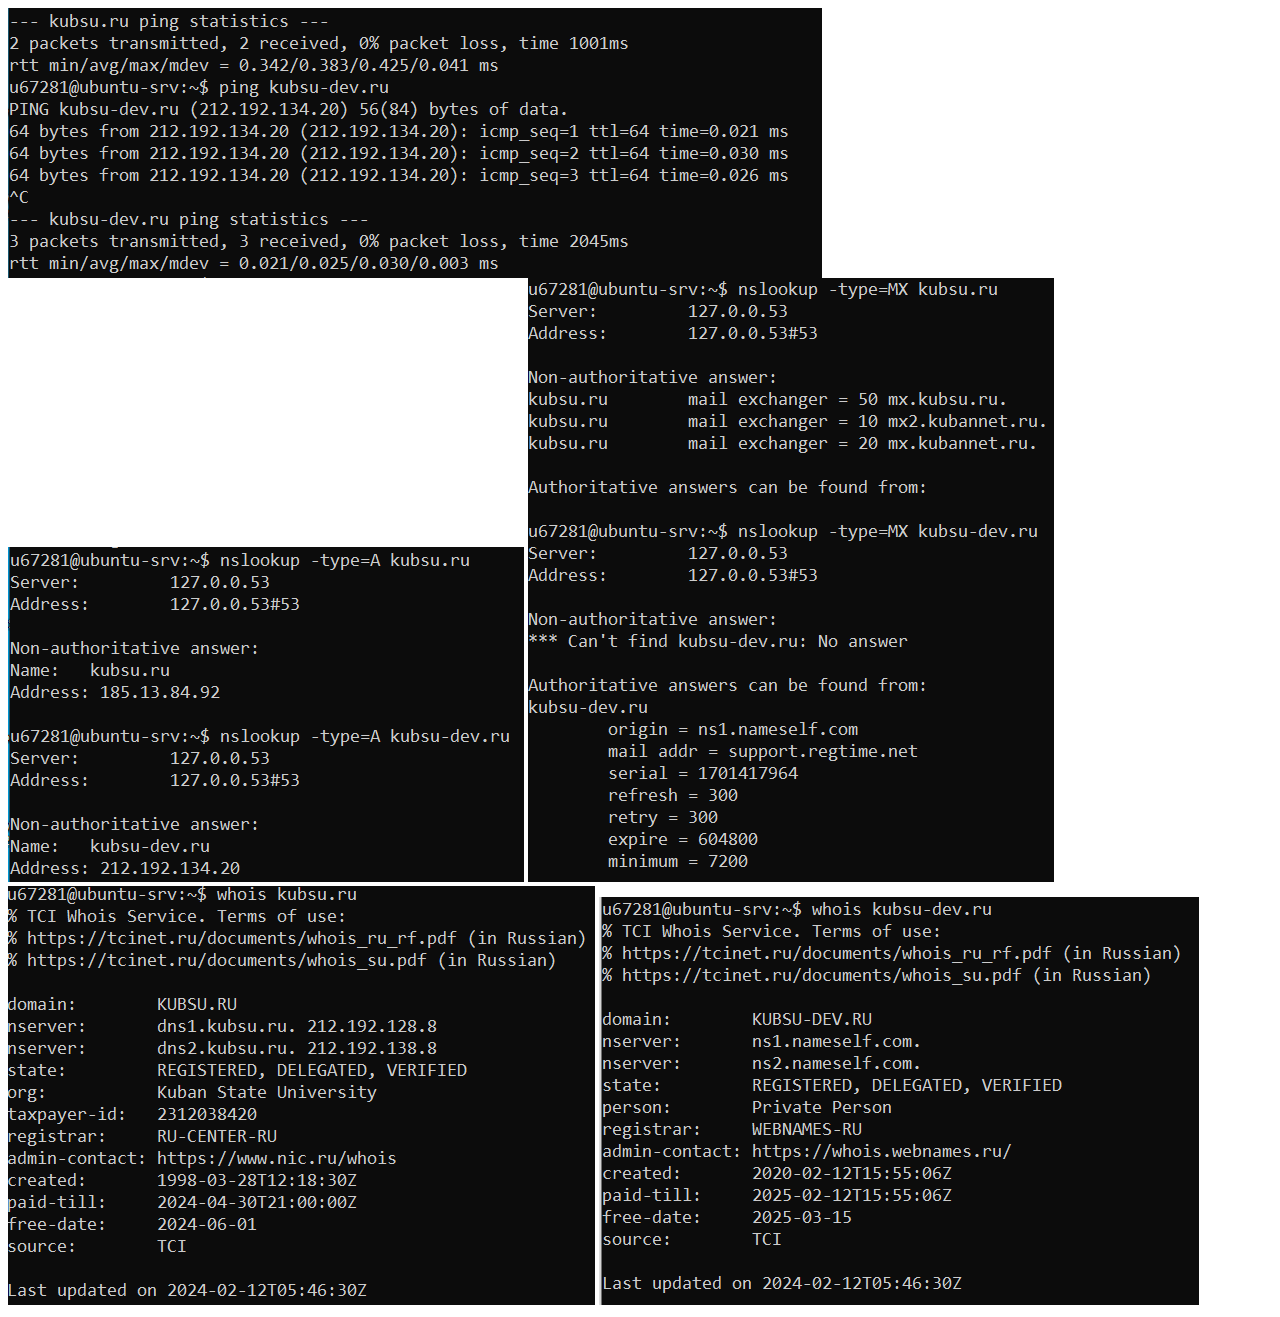
==== index.html @ b65f5481 "Add files via upload" ====
<!DOCKTYPE html>

<head>
    <title>
         <a 1 Задание>
         </a>
    </title>
</head>

<body>
    <img src="Ping.PNG" alt="Ping photo">
    <img src="A.PNG" alt="A записи фото">
    <img src="MX.PNG" alt="MX записи фото">
    <img src="whois_kubsu.PNG" alt="whois_kubsu">
    <img src="whois_kubsu-dev.PNG" alt="whois_kubsu-dev">
</body>
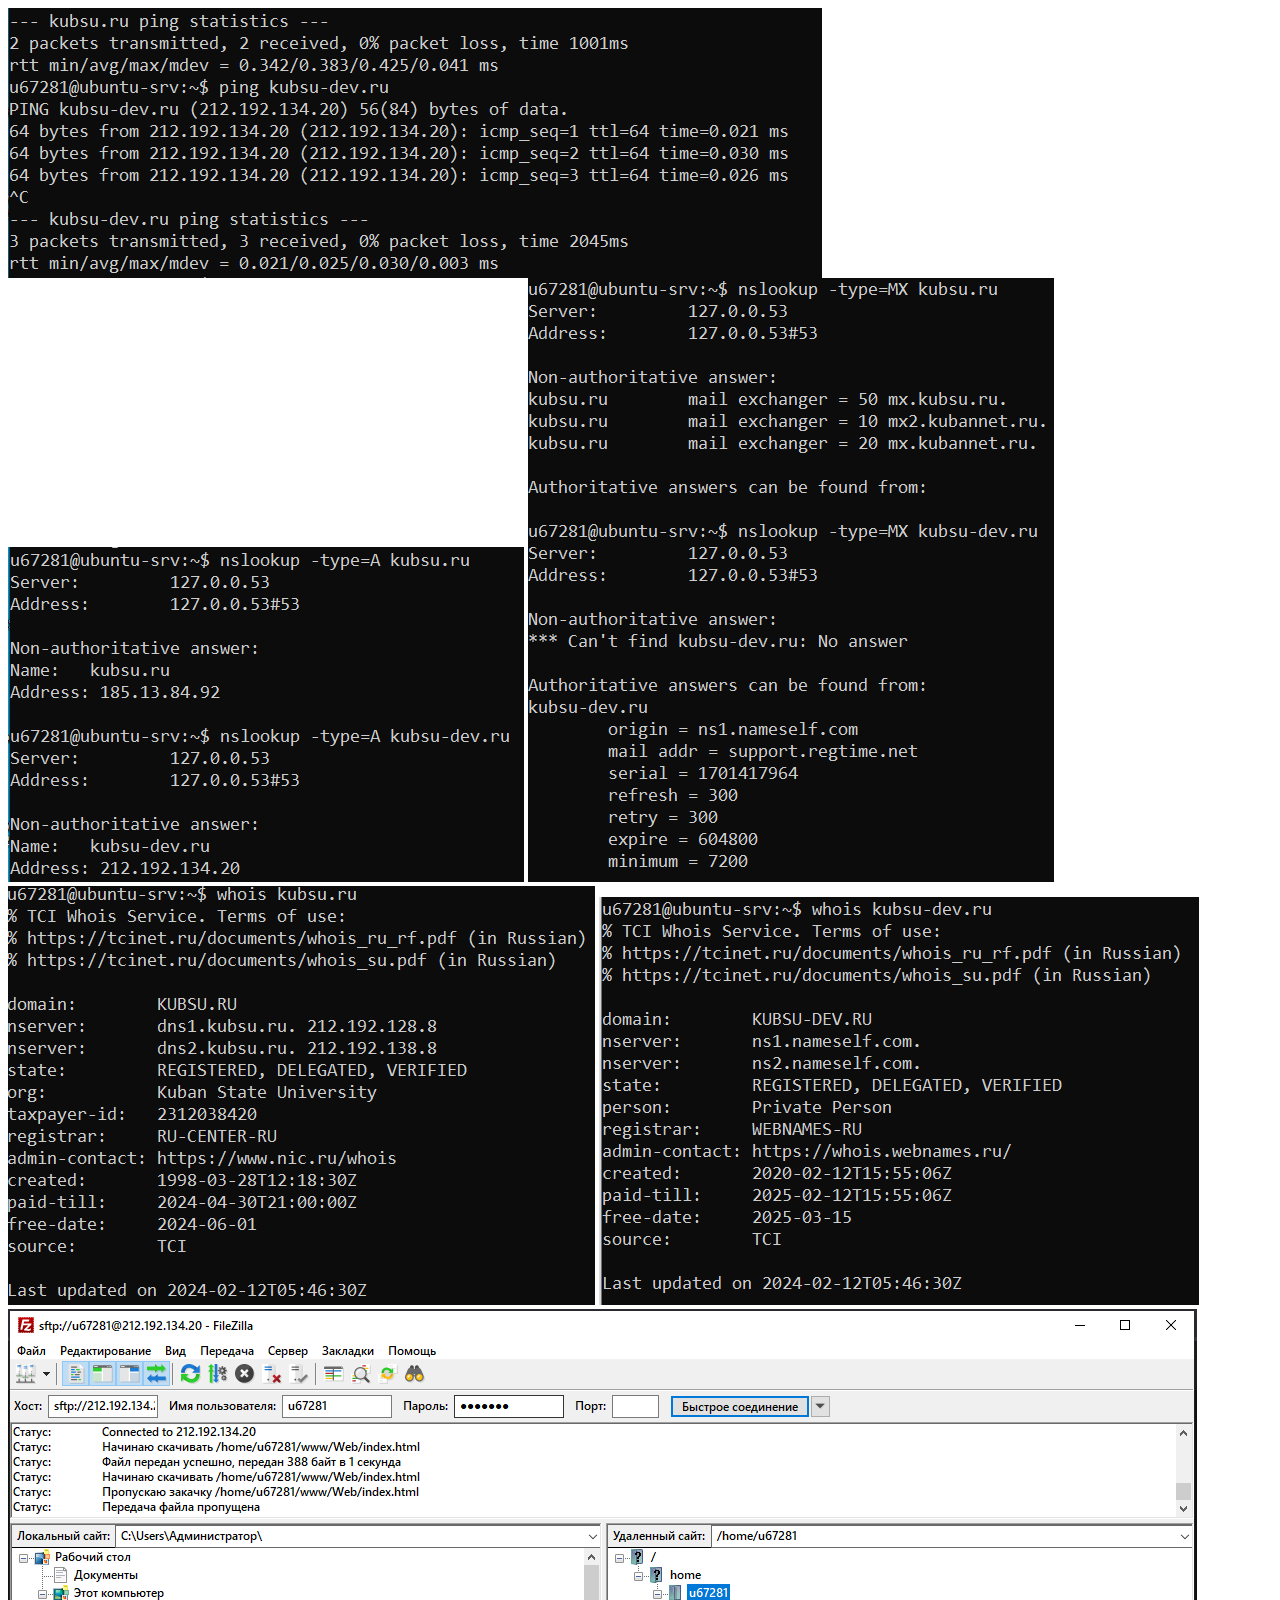
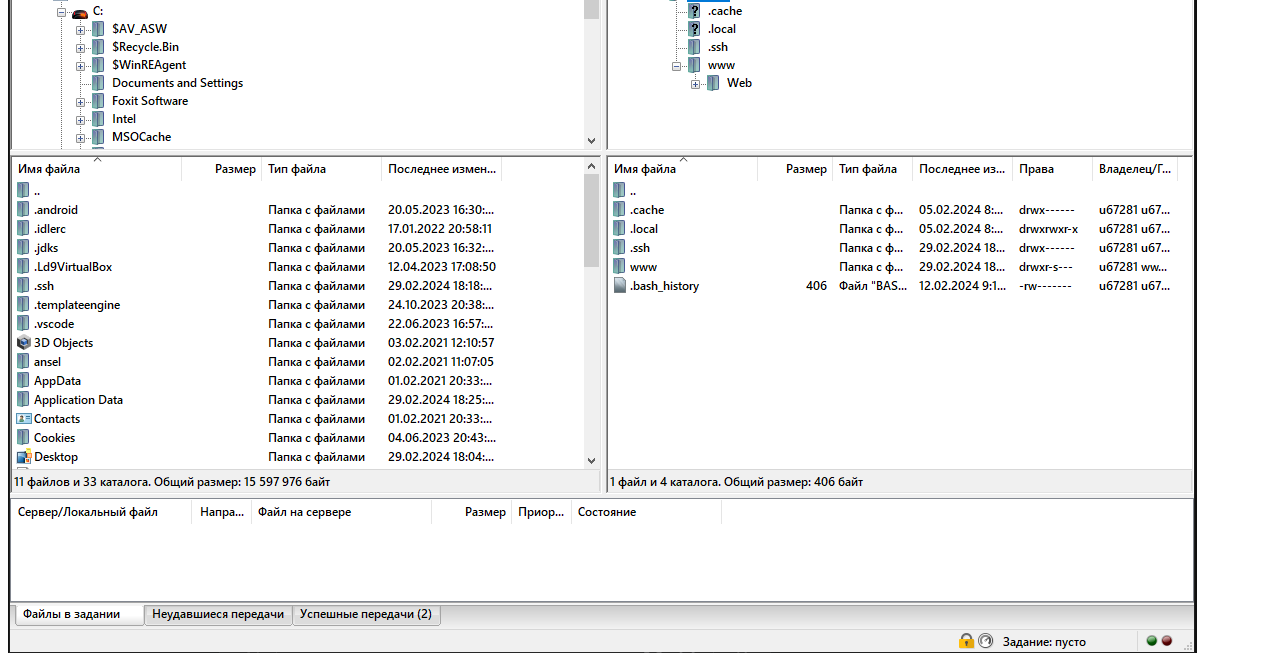
==== commit dfc01f84: "Update index.html" ====
--- a/index.html
+++ b/index.html
@@ -13,4 +13,5 @@
     <img src="MX.PNG" alt="MX записи фото">
     <img src="whois_kubsu.PNG" alt="whois_kubsu">
     <img src="whois_kubsu-dev.PNG" alt="whois_kubsu-dev">
-</body>+    <img src="FileZilla_screen.PNG" alt="screen">
+</body>
